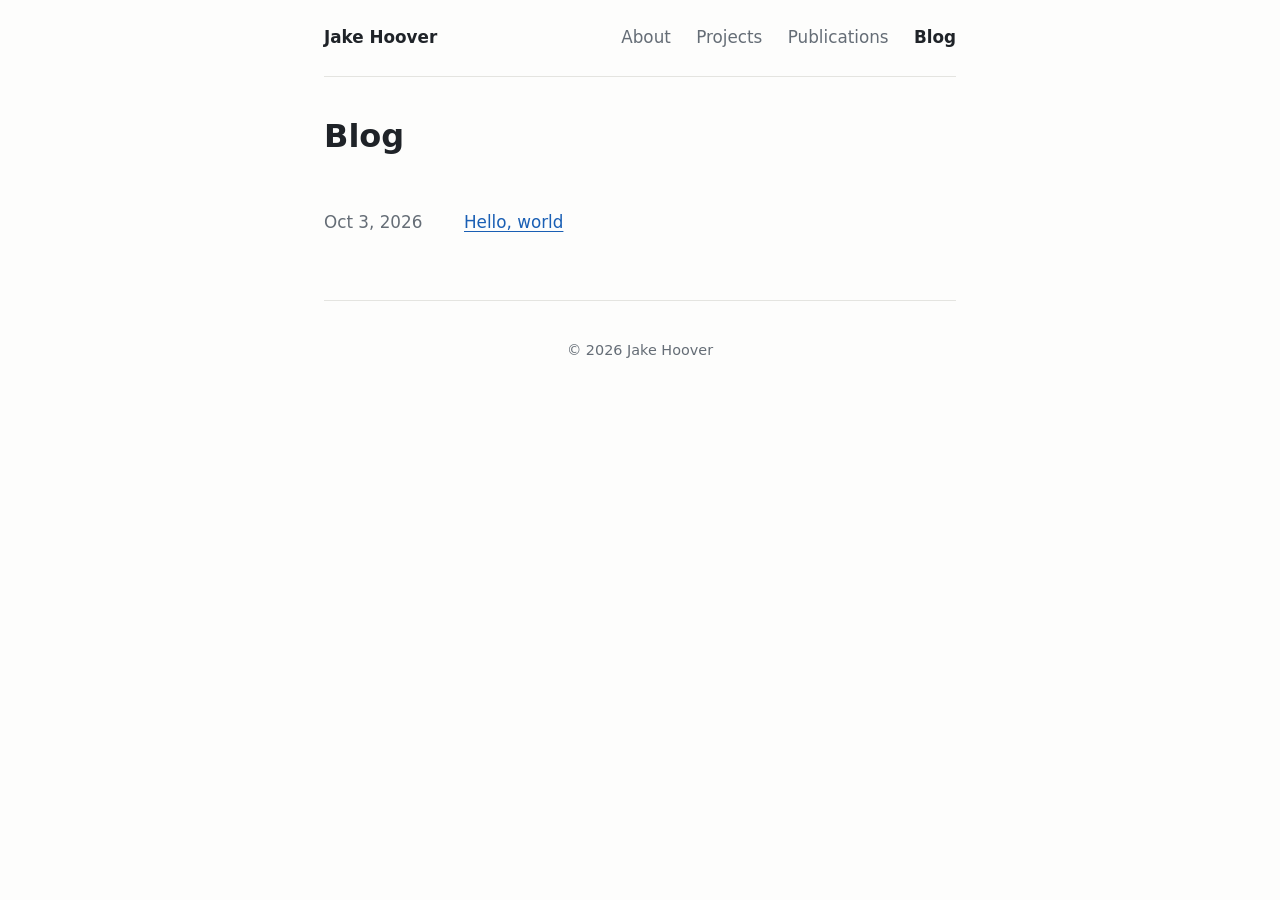
==== blog.html @ 7b21ad4c "Move blog and publications to their own subpages Co-Authored-By: Claude Sonnet 5.5 <noreply@anthropi" ====
<!DOCTYPE html>
<html lang="en">
<head>
    <meta charset="utf-8">
    <meta name="viewport" content="width=device-width, initial-scale=1">
    <title>Blog | Jake Hoover</title>
    <link rel="stylesheet" href="style.css">
</head>
<body>
    <header class="site-header">
        <a class="brand" href="index.html">Jake Hoover</a>
        <nav>
            <a href="index.html#about">About</a>
            <a href="index.html#projects">Projects</a>
            <a href="publications.html">Publications</a>
            <a href="blog.html" aria-current="page">Blog</a>
        </nav>
    </header>

    <main>
        <section class="page-title">
            <h1>Blog</h1>
        </section>
        <section>
            <ul class="posts">
                <li>
                    <time datetime="2026-10-03">Oct 3, 2026</time>
                    <a href="posts/hello-world.html">Hello, world</a>
                </li>
            </ul>
        </section>
    </main>

    <footer class="site-footer">
        <p class="muted">&copy; <span id="year">2026</span> Jake Hoover</p>
    </footer>

    <script>document.getElementById("year").textContent = new Date().getFullYear();</script>
</body>
</html>
---- style.css ----
:root {
    --bg: #fdfdfc;
    --fg: #1f2328;
    --muted: #656d76;
    --accent: #1a5fb4;
    --border: #e4e4e0;
}

@media (prefers-color-scheme: dark) {
    :root {
        --bg: #14161a;
        --fg: #e6e8eb;
        --muted: #9aa3ad;
        --accent: #7db3ff;
        --border: #2a2e35;
    }
}

* { box-sizing: border-box; }

html { scroll-behavior: smooth; }

body {
    margin: 0 auto;
    padding: 0 1.25rem;
    max-width: 42rem;
    background: var(--bg);
    color: var(--fg);
    font: 1.05rem/1.65 system-ui, -apple-system, "Segoe UI", Roboto, sans-serif;
}

a { color: var(--accent); text-underline-offset: 0.15em; }

.site-header {
    display: flex;
    flex-wrap: wrap;
    justify-content: space-between;
    align-items: baseline;
    gap: 0.5rem 1.5rem;
    padding: 1.5rem 0;
    border-bottom: 1px solid var(--border);
}

.brand {
    font-weight: 700;
    color: var(--fg);
    text-decoration: none;
}

.site-header nav a {
    margin-left: 1.25rem;
    color: var(--muted);
    text-decoration: none;
}

.site-header nav a:hover { color: var(--accent); }

.hero { padding: 3.5rem 0 1rem; }

.hero h1 {
    margin: 0 0 0.5rem;
    font-size: 2.6rem;
    line-height: 1.15;
}

.lead { margin: 0; font-size: 1.25rem; color: var(--muted); }

section { padding: 2rem 0 0.5rem; }

h2 {
    margin: 0 0 1rem;
    font-size: 1.4rem;
}

h3 { margin: 0 0 0.25rem; font-size: 1.1rem; }

.cards, .posts { list-style: none; margin: 0; padding: 0; }

.cards li {
    padding: 1rem 0;
    border-top: 1px solid var(--border);
}

.cards li p { margin: 0; color: var(--muted); }

.pubs { padding-left: 1.25rem; }
.pubs li { margin-bottom: 0.75rem; }
.pubs .authors { font-weight: 600; }

.posts li {
    display: flex;
    gap: 1.25rem;
    padding: 0.4rem 0;
}

.posts time {
    flex: 0 0 7.5rem;
    color: var(--muted);
    font-variant-numeric: tabular-nums;
}

.site-footer {
    margin-top: 3rem;
    padding: 1.5rem 0 2.5rem;
    border-top: 1px solid var(--border);
    text-align: center;
}

.muted { color: var(--muted); font-size: 0.9rem; }

/* Blog post pages */
article h1 { margin: 2.5rem 0 0.25rem; font-size: 2rem; line-height: 1.2; }
article > time { color: var(--muted); }
article .body { margin-top: 1.5rem; }

@media (max-width: 30rem) {
    .hero h1 { font-size: 2.1rem; }
    .posts li { flex-direction: column; gap: 0; }
}

/* Subpages */
.page-title { padding-top: 2.5rem; }
.page-title h1 { margin: 0 0 0.5rem; font-size: 2rem; line-height: 1.2; }
.site-header nav a[aria-current="page"] { color: var(--fg); font-weight: 600; }
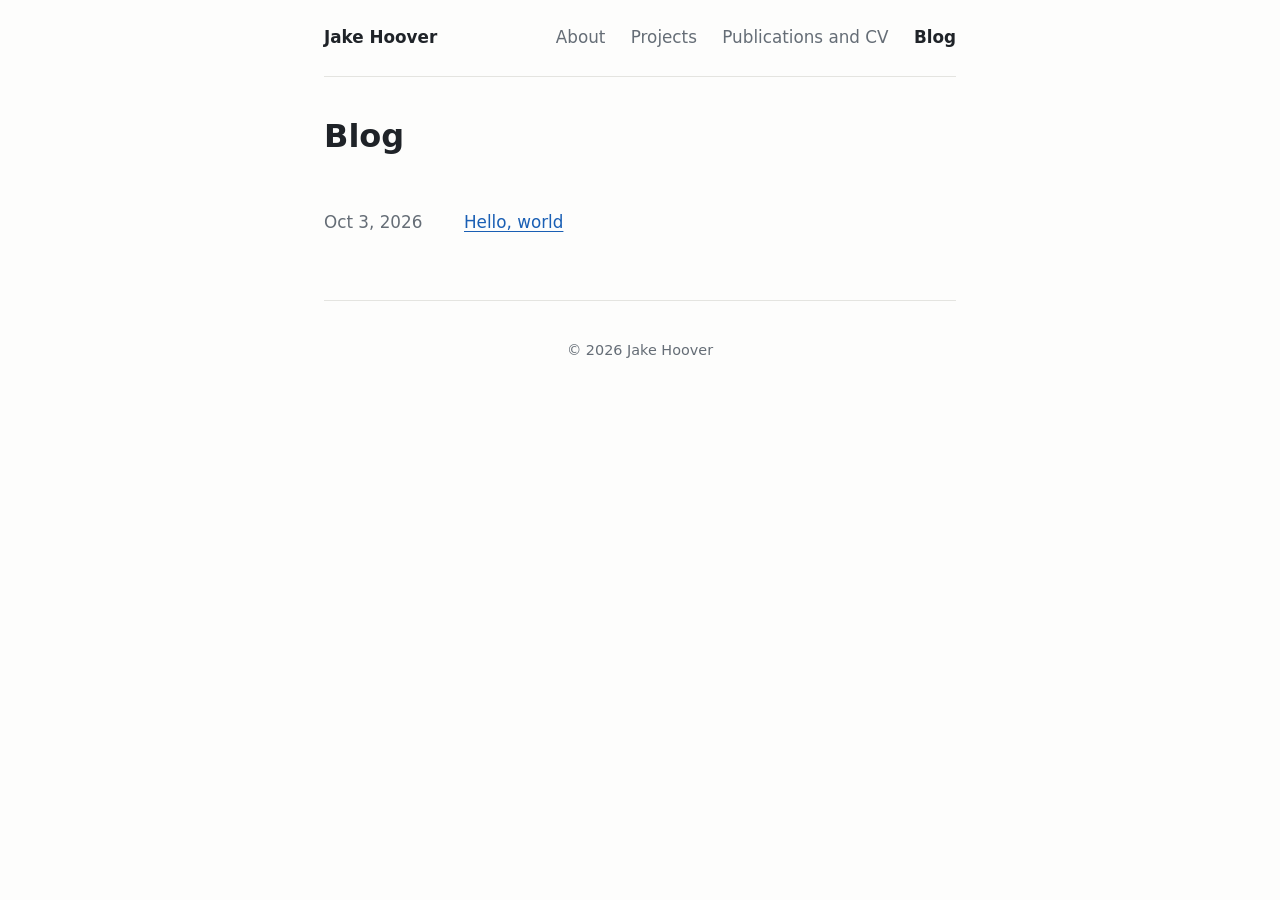
==== commit f865bc19: "Rename Publications label to Publications and CV Co-Authored-By: Claude Sonnet 5.5 <noreply@anthropi" ====
--- a/blog.html
+++ b/blog.html
@@ -12,7 +12,7 @@
         <nav>
             <a href="index.html#about">About</a>
             <a href="index.html#projects">Projects</a>
-            <a href="publications.html">Publications</a>
+            <a href="publications.html">Publications and CV</a>
             <a href="blog.html" aria-current="page">Blog</a>
         </nav>
     </header>
